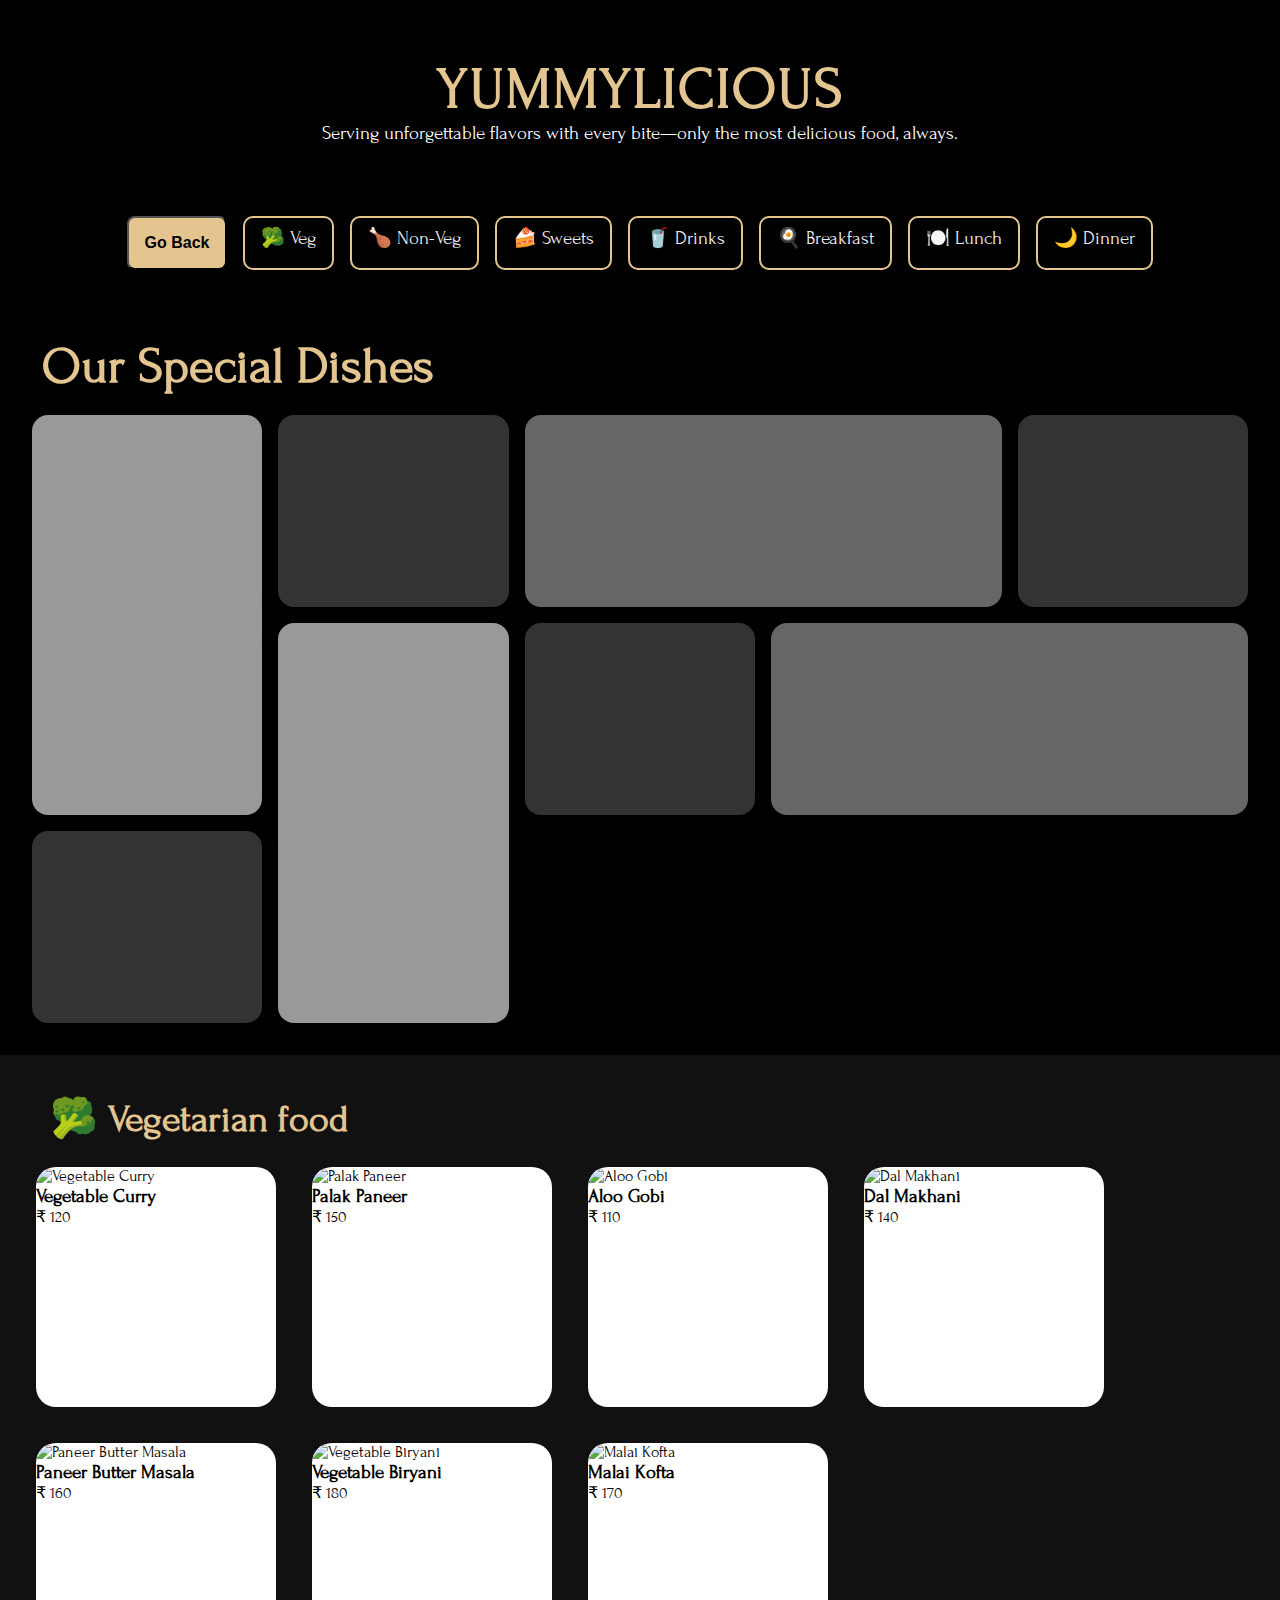
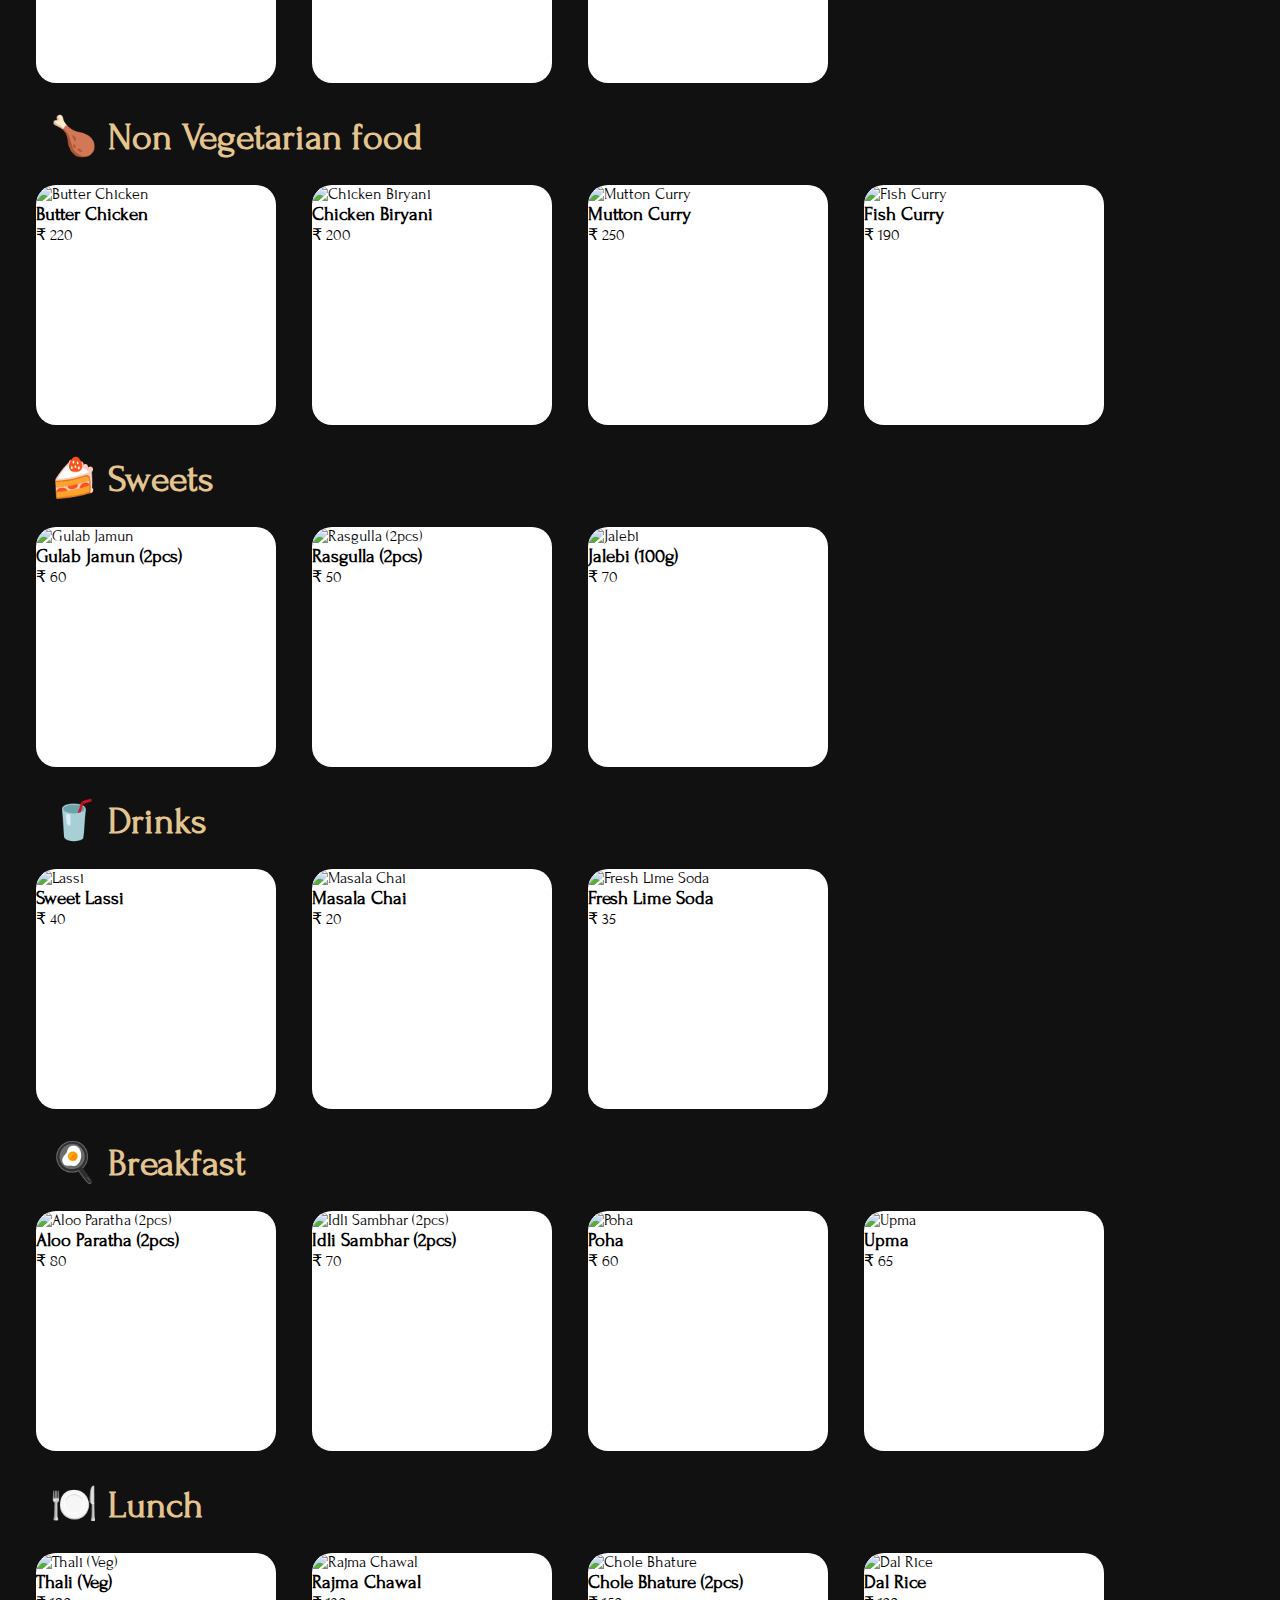
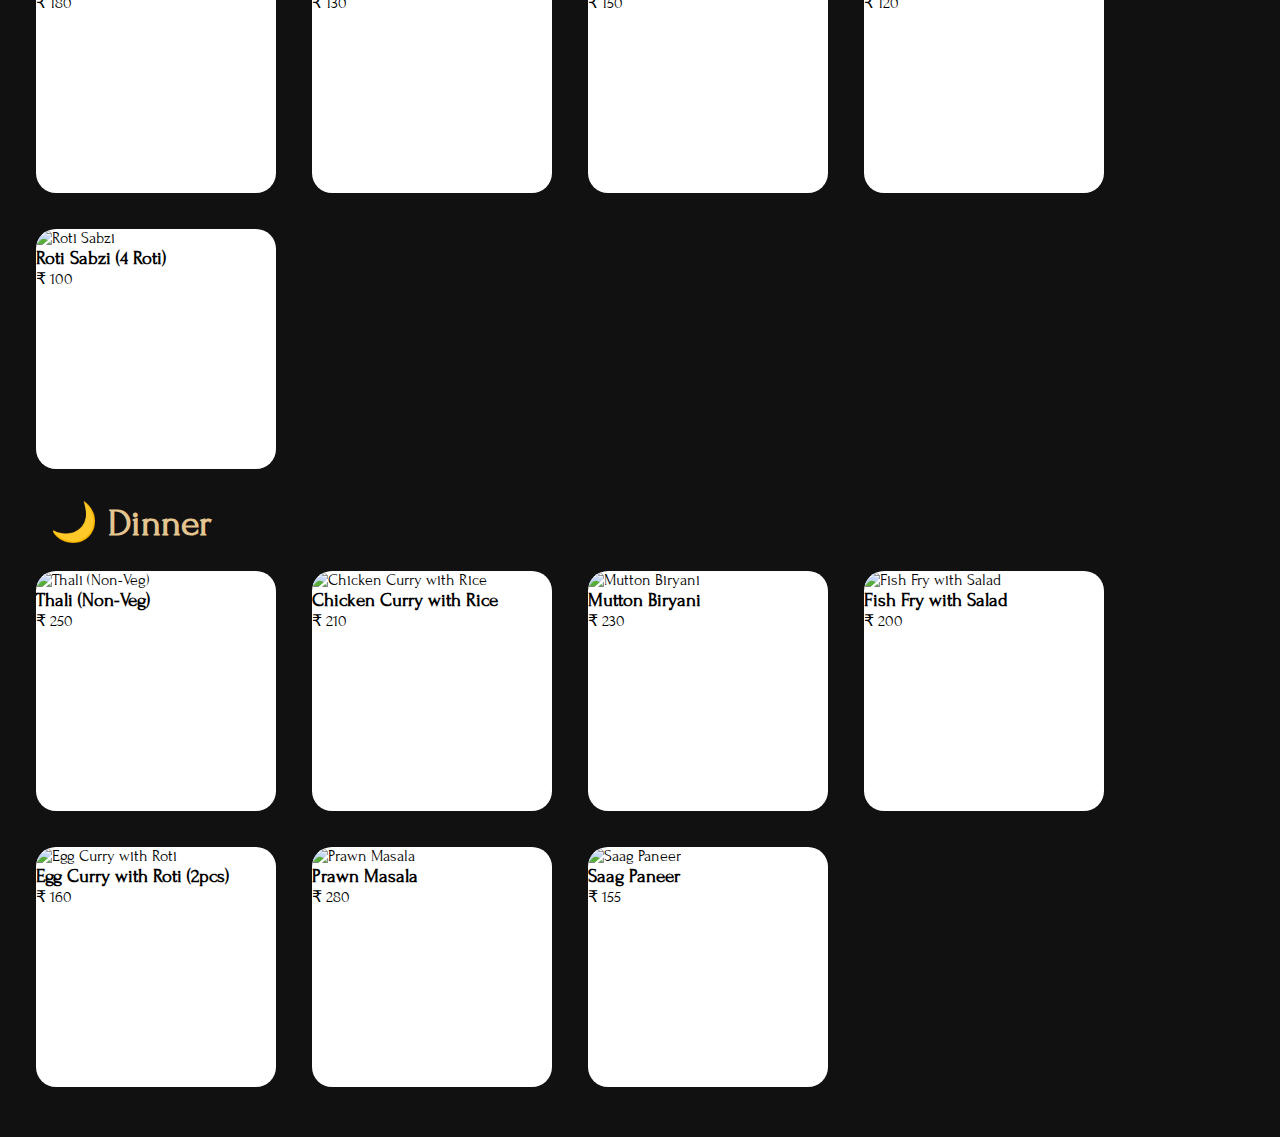
==== menu/menu.html @ edafc01b "Uploaded all files" ====
<!DOCTYPE html>
<html lang="en">

<head>
    <meta charset="UTF-8" />
    <meta name="viewport" content="width=device-width, initial-scale=1.0" />
    <title>PLATOUR - Restaurant</title>

    <link rel="icon" type="imagr/icon"
        href="https://us.123rf.com/450wm/seamartini/seamartini2203/seamartini220300123/183416613-indian-cuisine-spice-icon-asian-food-seasonings-and-hot-spices-indian-food-restaurant-vector-symbol.jpg?ver=6">

    <link rel="preconnect" href="https://fonts.googleapis.com">
    <link rel="preconnect" href="https://fonts.gstatic.com" crossorigin>
    <link href="https://fonts.googleapis.com/css2?family=Forum&display=swap" rel="stylesheet">

    <link rel="stylesheet" href="menu.css" />
    <link rel="stylesheet" href="../menu.css">
    <link rel="stylesheet" href="../orderPage.css">
</head>

<body>

    <div class="main">
        <div class="example-box">
            <div class="background-shapes"></div>
            <h1>Yummylicious</h1>
            <p>Serving unforgettable flavors with every bite—only the most delicious food, always.</p>
        </div>

        <nav class="category-nav">
            <button id="go-back" onclick="goBack()">Go Back</button>
            <a class="nlink" href="#veg">🥦 Veg</a>
            <a class="nlink" href="#nonveg">🍗 Non-Veg</a>
            <a class="nlink" href="#sweets">🍰 Sweets</a>
            <a class="nlink" href="#drinks">🥤 Drinks</a>
            <a class="nlink" href="#breakfast">🍳 Breakfast</a>
            <a class="nlink" href="#lunch">🍽️ Lunch</a>
            <a class="nlink" href="#dinner">🌙 Dinner</a>
        </nav>

        <main class="menu-container">

            <section class="menu-category">
                <h2 class="sheryanim">Our Special Dishes</h2>
                <div class='grid'>
                    <div class='card tall'
                        style="background-image:url('https://images.unsplash.com/photo-1504855328839-2f4baf9e0fd7?w=500&auto=format&fit=crop&q=60&ixlib=rb-4.0.3&ixid=M3wxMjA3fDB8MHxwaG90by1yZWxhdGVkfDc5fHx8ZW58MHx8fHx8')">
                    </div>
                    <div class='card'
                        style="background-image:url('https://media.istockphoto.com/id/1263763610/photo/indian-mix-veg-or-mixed-vegetable-recipe-served-in-a-bowl-with-chapati.webp?a=1&b=1&s=612x612&w=0&k=20&c=DcOPMHp3FXMhTVy1kn2kRf5go31IXkKCmkfo1GqYVQU=')">
                    </div>
                    <div class='card wide'
                        style="background-image:url('https://plus.unsplash.com/premium_photo-1679231521293-e13146411fb2?w=500&auto=format&fit=crop&q=60&ixlib=rb-4.0.3&ixid=M3wxMjA3fDB8MHxzZWFyY2h8NXx8Zm9vZCUyMHZlZ3xlbnwwfHwwfHx8MA%3D%3D')">
                    </div>
                    <div class='card'
                        style="background-image:url('https://media.istockphoto.com/id/1497707535/photo/veg-manchurian-in-a-bowl-closeup-image.webp?a=1&b=1&s=612x612&w=0&k=20&c=3vnKsHt7T6E6T3IIRUwOy4wZ17h4DyqIrO3rPQP5Efg=')">
                    </div>
                    <div class='card tall'
                        style="background-image:url('https://images.unsplash.com/photo-1519996529931-28324d5a630e?w=500&auto=format&fit=crop&q=60&ixlib=rb-4.0.3&ixid=M3wxMjA3fDB8MHxwaG90by1yZWxhdGVkfDkxfHx8ZW58MHx8fHx8')">
                    </div>
                    <div class='card'
                        style="background-image:url('https://images.unsplash.com/photo-1625242661157-e9e5708ffe5e?w=500&auto=format&fit=crop&q=60&ixlib=rb-4.0.3&ixid=M3wxMjA3fDB8MHxzZWFyY2h8MTl8fGZvb2QlMjB2ZWd8ZW58MHx8MHx8fDA%3D')">
                    </div>
                    <div class='card wide'
                        style="background-image:url('https://plus.unsplash.com/premium_photo-1705609329014-23ce14b86b95?w=500&auto=format&fit=crop&q=60&ixlib=rb-4.0.3&ixid=M3wxMjA3fDB8MHxwaG90by1yZWxhdGVkfDExM3x8fGVufDB8fHx8fA%3D%3D')">
                    </div>
                    <div class='card'
                        style="background-image:url('https://media.istockphoto.com/id/1292617624/photo/healthy-and-tasty-thai-veg-fried-rice-made-of-mixed-veggies-served-in-bowl-over-a-rustic.webp?a=1&b=1&s=612x612&w=0&k=20&c=gwfK0FFBWe1SE7PJi5WpSCH5E3XOn8prevobg3khCrw=')">
                    </div>

                </div>
            </section>
        </main>

        <div class="itemsec">

            <h2 id="veg" class="head">🥦 Vegetarian food</h2>
            <div class="cards">
                <img src="https://images.unsplash.com/photo-1511690656952-34342bb7c2f2?w=500&auto=format&fit=crop&q=60&ixlib=rb-4.0.3&ixid=M3wxMjA3fDB8MHxzZWFyY2h8Mnx8dmVnJTIwZm9vZHxlbnwwfHwwfHx8MA%3D%3D"
                    alt="Vegetable Curry">
                <div class="item-info">
                    <h3>Vegetable Curry</h3>
                    <p>₹ 120</p>
                </div>
            </div>
            <div class="cards "><img
                    src="https://images.unsplash.com/photo-1511763338-f1d479ce8292?w=500&auto=format&fit=crop&q=60&ixlib=rb-4.0.3&ixid=M3wxMjA3fDB8MHxwaG90by1yZWxhdGVkfDE0fHx8ZW58MHx8fHx8"
                    alt="Palak Paneer">
                <div class="item-info">
                    <h3>Palak Paneer</h3>
                    <p>₹ 150</p>
                </div>
            </div>
            <div class="cards "><img
                    src="https://images.unsplash.com/photo-1484980972926-edee96e0960d?w=500&auto=format&fit=crop&q=60&ixlib=rb-4.0.3&ixid=M3wxMjA3fDB8MHxwaG90by1yZWxhdGVkfDMzfHx8ZW58MHx8fHx8"
                    alt="Aloo Gobi">
                <div class="item-info">
                    <h3>Aloo Gobi</h3>
                    <p>₹ 110</p>
                </div>
            </div>
            <div class="cards "><img
                    src="https://images.unsplash.com/photo-1546069901-ba9599a7e63c?w=500&auto=format&fit=crop&q=60&ixlib=rb-4.0.3&ixid=M3wxMjA3fDB8MHxwaG90by1yZWxhdGVkfDM4fHx8ZW58MHx8fHx8"
                    alt="Dal Makhani">
                <div class="item-info">
                    <h3>Dal Makhani</h3>
                    <p>₹ 140</p>
                </div>
            </div>
            <div class="cards "><img
                    src="https://images.unsplash.com/photo-1506395308321-904a71783d60?w=500&auto=format&fit=crop&q=60&ixlib=rb-4.0.3&ixid=M3wxMjA3fDB8MHxwaG90by1yZWxhdGVkfDQ4fHx8ZW58MHx8fHx8"
                    alt="Paneer Butter Masala">
                <div class="item-info">
                    <h3>Paneer Butter Masala</h3>
                    <p>₹ 160</p>
                </div>
            </div>
            <div class="cards "><img
                    src="https://images.unsplash.com/photo-1519996409144-56c88c9aa612?w=500&auto=format&fit=crop&q=60&ixlib=rb-4.0.3&ixid=M3wxMjA3fDB8MHxwaG90by1yZWxhdGVkfDcwfHx8ZW58MHx8fHx8"
                    alt="Vegetable Biryani">
                <div class="item-info">
                    <h3>Vegetable Biryani</h3>
                    <p>₹ 180</p>
                </div>
            </div>
            <div class="cards "><img
                    src="https://images.unsplash.com/photo-1604917869287-3ae73c77e227?w=500&auto=format&fit=crop&q=60&ixlib=rb-4.0.3&ixid=M3wxMjA3fDB8MHxzZWFyY2h8MTB8fHZlZyUyMGZvb2R8ZW58MHx8MHx8fDA%3D"
                    alt="Malai Kofta">
                <div class="item-info">
                    <h3>Malai Kofta</h3>
                    <p>₹ 170</p>
                </div>
            </div>

            <h2 id="nonveg" class="head">🍗 Non Vegetarian food</h2>
            <div class="cards "><img
                    src="https://images.unsplash.com/photo-1620894580123-466ad3a0ca06?w=500&auto=format&fit=crop&q=60&ixlib=rb-4.0.3&ixid=M3wxMjA3fDB8MHxwaG90by1yZWxhdGVkfDV8fHxlbnwwfHx8fHw%3D"
                    alt="Butter Chicken">
                <div class="item-info">
                    <h3>Butter Chicken</h3>
                    <p>₹ 220</p>
                </div>
            </div>
            <div class="cards "><img
                    src="https://plus.unsplash.com/premium_photo-1675864532835-6e47099cca6f?w=500&auto=format&fit=crop&q=60&ixlib=rb-4.0.3&ixid=M3wxMjA3fDB8MHxwaG90by1yZWxhdGVkfDEyfHx8ZW58MHx8fHx8"
                    alt="Chicken Biryani">
                <div class="item-info">
                    <h3>Chicken Biryani</h3>
                    <p>₹ 200</p>
                </div>
            </div>
            <div class="cards "><img
                    src="https://plus.unsplash.com/premium_photo-1695456065067-45cabcf25e8f?w=500&auto=format&fit=crop&q=60&ixlib=rb-4.0.3&ixid=M3wxMjA3fDB8MHxwaG90by1yZWxhdGVkfDIwfHx8ZW58MHx8fHx8"
                    alt="Mutton Curry">
                <div class="item-info">
                    <h3>Mutton Curry</h3>
                    <p>₹ 250</p>
                </div>
            </div>
            <div class="cards "><img
                    src="https://images.unsplash.com/photo-1618449840665-9ed506d73a34?w=500&auto=format&fit=crop&q=60&ixlib=rb-4.0.3&ixid=M3wxMjA3fDB8MHxwaG90by1yZWxhdGVkfDI1fHx8ZW58MHx8fHx8"
                    alt="Fish Curry">
                <div class="item-info">
                    <h3>Fish Curry</h3>
                    <p>₹ 190</p>
                </div>
            </div>

            <h2 id="sweets" class="head">🍰 Sweets</h2>
            <div class="cards "><img
                    src="https://plus.unsplash.com/premium_photo-1673808893646-e24ac06654a8?w=500&auto=format&fit=crop&q=60&ixlib=rb-4.0.3&ixid=M3wxMjA3fDB8MHxwaG90by1yZWxhdGVkfDIwfHx8ZW58MHx8fHx8"
                    alt="Gulab Jamun">
                <div class="item-info">
                    <h3>Gulab Jamun (2pcs)</h3>
                    <p>₹ 60</p>
                </div>
            </div>
            <div class="cards "><img
                    src="https://images.unsplash.com/photo-1631143070457-c1aecc92abbc?w=500&auto=format&fit=crop&q=60&ixlib=rb-4.0.3&ixid=M3wxMjA3fDB8MHxwaG90by1yZWxhdGVkfDQ0fHx8ZW58MHx8fHx8"
                    alt="Rasgulla (2pcs)">
                <div class="item-info">
                    <h3>Rasgulla (2pcs)</h3>
                    <p>₹ 50</p>
                </div>
            </div>
            <div class="cards "><img
                    src="https://images.unsplash.com/photo-1593424718424-cf4d83f3def1?w=500&auto=format&fit=crop&q=60&ixlib=rb-4.0.3&ixid=M3wxMjA3fDB8MHxwaG90by1yZWxhdGVkfDQ3fHx8ZW58MHx8fHx8"
                    alt="Jalebi">
                    <div class="item-info">
                        <h3>Jalebi (100g)</h3>
                        <p>₹ 70</p>
                    </div>
                </div>
    
                <h2 id="drinks" class="head">🥤 Drinks</h2>
                <div class="cards "><img
                        src="https://images.unsplash.com/photo-1437418747212-8d9709afab22?w=500&auto=format&fit=crop&q=60&ixlib=rb-4.0.3&ixid=M3wxMjA3fDB8MHxzZWFyY2h8MzR8fGRyaW5rfGVufDB8fDB8fHww"
                        alt="Lassi">
                    <div class="item-info">
                        <h3>Sweet Lassi</h3>
                        <p>₹ 40</p>
                    </div>
                </div>
                <div class="cards "><img
                        src="https://plus.unsplash.com/premium_photo-1694870198470-61a7c534d64f?w=500&auto=format&fit=crop&q=60&ixlib=rb-4.0.3&ixid=M3wxMjA3fDB8MHxzZWFyY2h8MTA1fHxkcmlua3xlbnwwfHwwfHx8MA%3D%3D"
                        alt="Masala Chai">
                    <div class="item-info">
                        <h3>Masala Chai</h3>
                        <p>₹ 20</p>
                    </div>
                </div>
                <div class="cards "><img
                        src="https://images.unsplash.com/photo-1506802913710-40e2e66339c9?w=500&auto=format&fit=crop&q=60&ixlib=rb-4.0.3&ixid=M3wxMjA3fDB8MHxzZWFyY2h8Njd8fGRyaW5rfGVufDB8fDB8fHww"
                        alt="Fresh Lime Soda">
                    <div class="item-info">
                        <h3>Fresh Lime Soda</h3>
                        <p>₹ 35</p>
                    </div>
                </div>
    
                <h2 id="breakfast" class="head">🍳 Breakfast</h2>
                <div class="cards "><img
                        src="https://images.unsplash.com/photo-1525351484163-7529414344d8?w=500&auto=format&fit=crop&q=60&ixlib=rb-4.0.3&ixid=M3wxMjA3fDB8MHxzZWFyY2h8M3x8YnJlYWtmYXN0fGVufDB8fDB8fHww"
                        alt="Aloo Paratha (2pcs)">
                    <div class="item-info">
                        <h3>Aloo Paratha (2pcs)</h3>
                        <p>₹ 80</p>
                    </div>
                </div>
                <div class="cards "><img
                        src="https://images.unsplash.com/photo-1513442542250-854d436a73f2?w=500&auto=format&fit=crop&q=60&ixlib=rb-4.0.3&ixid=M3wxMjA3fDB8MHxzZWFyY2h8MjB8fGJyZWFrZmFzdHxlbnwwfHwwfHx8MA%3D%3D"
                        alt="Idli Sambhar (2pcs)">
                    <div class="item-info">
                        <h3>Idli Sambhar (2pcs)</h3>
                        <p>₹ 70</p>
                    </div>
                </div>
                <div class="cards "><img
                        src="https://images.unsplash.com/photo-1515573866280-06bda6d4e16f?w=500&auto=format&fit=crop&q=60&ixlib=rb-4.0.3&ixid=M3wxMjA3fDB8MHxwaG90by1yZWxhdGVkfDJ8fHxlbnwwfHx8fHw%3D"
                        alt="Poha">
                    <div class="item-info">
                        <h3>Poha</h3>
                        <p>₹ 60</p>
                    </div>
                </div>
                <div class="cards "><img
                        src="https://plus.unsplash.com/premium_photo-1672639601612-4fcf7dab1ae6?w=500&auto=format&fit=crop&q=60&ixlib=rb-4.0.3&ixid=M3wxMjA3fDB8MHxwaG90by1yZWxhdGVkfDh8fHxlbnwwfHx8fHw%3D"
                        alt="Upma">
                    <div class="item-info">
                        <h3>Upma</h3>
                        <p>₹ 65</p>
                    </div>
                </div>
    
                <h2 id="lunch" class="head">🍽️ Lunch</h2>
                <div class="cards "><img
                        src="https://images.unsplash.com/photo-1505576633757-0ac1084af824?w=500&auto=format&fit=crop&q=60&ixlib=rb-4.0.3&ixid=M3wxMjA3fDB8MHxzZWFyY2h8N3x8bHVuY2h8ZW58MHx8MHx8fDA%3D"
                        alt="Thali (Veg)">
                    <div class="item-info">
                        <h3>Thali (Veg)</h3>
                        <p>₹ 180</p>
                    </div>
                </div>
                <div class="cards "><img
                        src="https://images.unsplash.com/photo-1609595781576-1580ff3ee291?w=500&auto=format&fit=crop&q=60&ixlib=rb-4.0.3&ixid=M3wxMjA3fDB8MHxwaG90by1yZWxhdGVkfDI3fHx8ZW58MHx8fHx8"
                        alt="Rajma Chawal">
                    <div class="item-info">
                        <h3>Rajma Chawal</h3>
                        <p>₹ 130</p>
                    </div>
                </div>
                <div class="cards "><img
                        src="https://images.unsplash.com/photo-1568625365131-079e026a927d?w=500&auto=format&fit=crop&q=60&ixlib=rb-4.0.3&ixid=M3wxMjA3fDB8MHxwaG90by1yZWxhdGVkfDMzfHx8ZW58MHx8fHx8"
                        alt="Chole Bhature">
                    <div class="item-info">
                        <h3>Chole Bhature (2pcs)</h3>
                        <p>₹ 150</p>
                    </div>
                </div>
                <div class="cards "><img
                        src="https://images.unsplash.com/photo-1631311695255-8dde6bf96cb5?w=500&auto=format&fit=crop&q=60&ixlib=rb-4.0.3&ixid=M3wxMjA3fDB8MHxwaG0dG90by1yZWxhdGVkfDEwfHx8ZW58MHx8fHx8"
                        alt="Dal Rice">
                    <div class="item-info">
                        <h3>Dal Rice</h3>
                        <p>₹ 120</p>
                    </div>
                </div>
                <div class="cards "><img
                        src="https://images.unsplash.com/photo-1623428187969-5da2dcea5ebf?w=500&auto=format&fit=crop&q=60&ixlib=rb-4.0.3&ixid=M3wxMjA3fDB8MHxwaG90by1yZWxhdGVkfDE3fHx8ZW58MHx8fHx8"
                        alt="Roti Sabzi">
                    <div class="item-info">
                        <h3>Roti Sabzi (4 Roti)</h3>
                        <p>₹ 100</p>
                    </div>
                </div>
    
    
                <h2 id="dinner" class="head">🌙 Dinner</h2>
                <div class="cards "><img
                        src="https://plus.unsplash.com/premium_photo-1669557208969-737d6ab1c9fd?w=500&auto=format&fit=crop&q=60&ixlib=rb-4.0.3&ixid=M3wxMjA3fDB8MHxzZWFyY2h8MXx8ZGlubmVyJTIwZm9vZHxlbnwwfHwwfHx8MA%3D%3D"
                        alt="Thali (Non-Veg)">
                    <div class="item-info">
                        <h3>Thali (Non-Veg)</h3>
                        <p>₹ 250</p>
                    </div>
                </div>
                <div class="cards "><img
                        src="https://plus.unsplash.com/premium_photo-1694141252774-c937d97641da?w=500&auto=format&fit=crop&q=60&ixlib=rb-4.0.3&ixid=M3wxMjA3fDB8MHxwaG90by1yZWxhdGVkfDEwfHx8ZW58MHx8fHx8"
                        alt="Chicken Curry with Rice">
                    <div class="item-info">
                        <h3>Chicken Curry with Rice</h3>
                        <p>₹ 210</p>
                    </div>
                </div>
                <div class="cards "><img
                        src="https://plus.unsplash.com/premium_photo-1669557211332-9328425b6f39?w=500&auto=format&fit=crop&q=60&ixlib=rb-4.0.3&ixid=M3wxMjA3fDB8MHxwaG0dG90by1yZWxhdGVkfDEyfHx8ZW58MHx8fHx8"
                        alt="Mutton Biryani">
                    <div class="item-info">
                        <h3>Mutton Biryani</h3>
                        <p>₹ 230</p>
                    </div>
                </div>
                <div class="cards "><img
                        src="https://plus.unsplash.com/premium_photo-1695456065067-45cabcf25e8f?w=500&auto=format&fit=crop&q=60&ixlib=rb-4.0.3&ixid=M3wxMjA3fDB8MHxwaG0dG90by1yZWxhdGVkfDE4fHx8ZW58MHx8fHx8"
                        alt="Fish Fry with Salad">
                    <div class="item-info">
                        <h3>Fish Fry with Salad</h3>
                        <p>₹ 200</p>
                    </div>
                </div>
                <div class="cards "><img
                        src="https://plus.unsplash.com/premium_photo-1675864532835-6e47099cca6f?w=500&auto=format&fit=crop&q=60&ixlib=rb-4.0.3&ixid=M3wxMjA3fDB8MHxwaG0dG90by1yZWxhdGVkfDMyfHx8ZW58MHx8fHx8"
                        alt="Egg Curry with Roti">
                    <div class="item-info">
                        <h3>Egg Curry with Roti (2pcs)</h3>
                        <p>₹ 160</p>
                    </div>
                </div>
                <div class="cards "><img
                        src="https://plus.unsplash.com/premium_photo-1694860348177-4ef64cf04422?w=500&auto=format&fit=crop&q=60&ixlib=rb-4.0.3&ixid=M3wxMjA3fDB8MHxwaG0dG90by1yZWxhdGVkfDM1fHx8ZW58MHx8fHx8"
                        alt="Prawn Masala">
                    <div class="item-info">
                        <h3>Prawn Masala</h3>
                        <p>₹ 280</p>
                    </div>
                </div>
                <div class="cards "><img
                        src="https://images.unsplash.com/photo-1645177628172-a94c1f96e6db?w=500&auto=format&fit=crop&q=60&ixlib=rb-4.0.3&ixid=M3wxMjA3fDB8MHxzZWFyY2h8MTZ8fHZlZyUyMGZvb2R8ZW58MHx8MHx8fDA%3D"
                        alt="Saag Paneer">
                    <div class="item-info">
                        <h3>Saag Paneer</h3>
                        <p>₹ 155</p>
                    </div>
                </div>
    
            </div>
        </div>
        <div class="order-menu"></div>
        <div id="custom-popup" class="custom-popup hidden">
          <div class="popup-content">
            <span class="popup-close">&times;</span>
            <p id="popup-message">This is a popup</p>
          </div>
        </div>
        
    
    
        <script src="https://cdnjs.cloudflare.com/ajax/libs/gsap/3.12.2/gsap.min.js"></script>
        <script src="https://cdnjs.cloudflare.com/ajax/libs/gsap/3.12.2/ScrollTrigger.min.js"></script>
    
        <script src="menu.js"></script>
        <script src="orderMenu.js"></script>
    </body>
    
    </html>
---- menu/menu.css ----
@import url('https://fonts.googleapis.com/css2?family=Forum&display=swap');
* {
    margin: 0;
    padding: 0;
    box-sizing: border-box; 
  }
  
  body {
    background-color: rgba(18, 17, 17);
    font-family: "Forum", serif;
    font-weight: 400;
  }

::-webkit-scrollbar { width: 5px;}
::-webkit-scrollbar-track { background-color: transparent; }
::-webkit-scrollbar-thumb { background-color: #e4c590}
html{
  scroll-behavior: smooth;
}

.example-box {
     background: #000;
    width: 100%;
    height: 200px;
    display: flex;
    flex-direction: column;
    justify-content: center;
    align-items: center;
    position: relative;
    overflow: hidden;
    background-size: cover;
   color: #fff;
    font-weight: 200;
     
  }
  
  .example-box * { z-index: 2;  }
  
  .example-box h1 {
   color: #e4c590;
    font-size: 4.5vw;
    font-weight: 600;
    letter-spacing: 2px;
    text-transform: uppercase;
  }

  .example-box p{ font-size: 1.5vw;color: #fff; }
  
  .background-shapes {
    content: "";
    position: absolute;
    z-index: 2;
    left: 0;
    top: 0;
    width: 100%;
    height: 5076px;
    background-size: 100%;
    animation: 120s infiniteScroll linear infinite;
    background-repeat-x: repeat;
    background-image: url(https://cdn2.hubspot.net/hubfs/53/Pricing%202017%20Assets/marketing/Header_Circles-1.svg);
  }
  
  @-webkit-keyframes infiniteScroll {
    0% {
      -webkit-transform: translate3d(0, 0, 0);
      transform: translate3d(0, 0, 0);
    }
  
    100% {
      -webkit-transform: translate3d(0, -1692px, 0);
      transform: translate3d(0, -1692px, 0);
    }
  }
  
  @keyframes infiniteScroll {
    0% {
      -webkit-transform: translate3d(0, 0, 0);
      transform: translate3d(0, 0, 0);
    }
  
    100% {
      -webkit-transform: translate3d(0, -1692px, 0);
      transform: translate3d(0, -1692px, 0);
    }
  }

  .category-nav {
    display: flex;
    justify-content: center;
    flex-wrap: wrap;
    background-color: #000;
    padding: 1rem;
    gap: 1rem;
    position: sticky;
    top: 0;
    z-index: 1000;
  }
  
  .category-nav a {
    text-decoration: none;
    color:#ececec;
    border-radius: 10px;
    padding: 0.5rem 1rem;
    transition: background 0.3s;
    border: 2px solid  #e4c590;
   font-size: 1.5vw;
   display: inline-block;
  }
  
  .category-nav a:hover {
    background-color:#e4c590;
    color:#000; 
  }
  .menu-container {
    padding: 2rem;
    background-color: #000;
  }

  .menu-category h2{
    font-size: 4vw;
    color: #e4c590;
    padding: 20px 10px;
  }

  .grid{
    display: grid;
    gap: 1rem;
    grid-template-columns: repeat(auto-fit, minmax(12rem, 1fr));
    grid-auto-rows: 12rem;
    grid-auto-flow: dense row;
    --stagger-delay: 90ms;
  }
  
  @keyframes cardAnim {
    from {
      opacity: 0;
      transform: scale(0);
    }
    to {
      opacity: 1;
      transform: scale(1);
    }
  }

  .card {
    display: flex;
    justify-content: center;
    align-items: center;
    width: 100%;
    height: 100%;
    background-color: #333333;
    box-shadow: 0 4px 8px 0 rgba(0, 0, 0, 0.2), 0 6px 20px 0 rgba(0, 0, 0, 0.19);
    color: #FFFFFF;
    font-family: 'Helvetica Neue';
    font-size: 3rem;
    border-radius: 1rem;
    animation: cardAnim 900ms ease-out;
    animation-fill-mode: backwards;
    background-size: cover;
    background-position: center;
    background-repeat: no-repeat;
    transition: transform .5s;
  }
  .card:hover{
    transform: scale(1.03);
  }
  
  .card:nth-child(1){ animation-delay: calc(1 * var(--stagger-delay)); }
  .card:nth-child(2){ animation-delay: calc(12 * var(--stagger-delay));}
  .card:nth-child(3){ animation-delay: calc(5 * var(--stagger-delay)); }
  .card:nth-child(4){ animation-delay: calc(4 * var(--stagger-delay)); }
  .card:nth-child(5){ animation-delay: calc(3 * var(--stagger-delay)); }
  .card:nth-child(6){ animation-delay: calc(6 * var(--stagger-delay)); }
  .card:nth-child(7){ animation-delay: calc(7 * var(--stagger-delay)); }
  .card:nth-child(8){ animation-delay: calc(8 * var(--stagger-delay)); }
   
  .tall { background-color: #999999; }
  .wide { background-color: #666666; }
  

  
  @media screen and (min-width: 600px) {
    .tall { grid-row: span 2 / auto; }
    .wide { grid-column: span 2 / auto; }
  }

  .head{
    color: #e4c590;
    font-size: 3vw;
    padding: 10px 30px;
  }
  .cards {
    background: #fff;
    border-radius: 2px;
    display: inline-block;
    height: 240px;
    margin: 1rem;
    position: relative;
    width: 240px;
    border-radius: 20px;
    overflow: hidden;
    cursor: pointer;
  }
  .cards:hover {
  }
  .itemsec{ padding: 30px 20px; }
  .cards img{
    width: 100%;
    height: 100%;
    object-fit: cover;
  }

  @media (max-width: 1024px) {
    .example-box h1{
      font-size: 6vw;
    }
    .example-box p{
      font-size: 2vw;
      text-align: center;
    }
    .category-nav a{
      font-size: 1.7vw;
    }
    }
 
    
  @media (max-width: 767px) {
    .example-box h1{
      font-size: 7vw;
    }
    .example-box p{
      font-size: 3vw;
      text-align: center;
      width: 80%;
    }
    .category-nav a{
      font-size: 2.8vw;
    }
    .menu-category h2 {
      font-size: 5vw;
    }
    .head{
      font-size: 4.5vw;
      color: #fff;
    }
  }
 
  @media (max-width: 480px) {
    .example-box h1{
      font-size: 9vw;
    }
    .example-box p{
      font-size: 4vw;
      text-align: center;
      width: 90%;
    }
    .category-nav a{
      font-size: 4vw;
    }
    .menu-category h2 {
      font-size: 6vw;
    }
    .head{
      font-size: 7vw;
      color: #fff;
    }
    .cards{
      width: 180px;
      height: 180px;
      border-radius: 0px;
    }
  }
 

  @media (max-width: 376px) {
    .example-box h1{
      font-size: 10vw;
    }
    .example-box p{
      font-size: 5.5vw;
      width: 90%;
      text-align: center;
      padding: 10px;
      color: #fff;
    }
    .category-nav a{
      font-size: 5vw;
      width:90%;
    }
    .category-nav {
      position:unset;
    }
    .menu-category h2 {
      font-size: 9vw;
      padding-left: 30px;
    }
    .head{
      font-size: 8.5vw;
      color: #fff;
    }
    .cards{
      width:90%;
      /* height: 180px; */
      border-radius: 20px;
    }
     
    }

    .custom-popup {
      position: fixed;
      top: 0;
      left: 0;
      width: 100%;
      height: 100%;
      background-color: rgba(0,0,0,0.6);
      display: flex;
      justify-content: center;
      align-items: center;
      z-index: 9999;
      transition: opacity 0.3s ease;
    }
    
    .custom-popup.hidden {
      display: none;
    }
    
    .popup-content {
      background: var(--gold-crayola);
      padding: 20px 30px;
      border-radius: 10px;
      box-shadow: 0 0 20px rgba(0,0,0,0.2);
      position: relative;
      max-width: 300px;
      text-align: center;
      animation: scaleIn 0.3s ease;
      font-size: 1.5rem;
      font-weight: bold;
    }
    
    .popup-close {
      position: absolute;
      top: 10px;
      right: 15px;
      font-size: 22px;
      cursor: pointer;
    }
    
    @keyframes scaleIn {
      from {
        transform: scale(0.8);
        opacity: 0;
      }
      to {
        transform: scale(1);
        opacity: 1;
      }
    }
---- menu.css ----
@import url('https://fonts.googleapis.com/css2?family=Forum&display=swap');

 :root {

  /*---------- COLORS ------------*/

  --gold-crayola: hsl(38, 61%, 73%);
  --quick-silver: hsla(0, 0%, 65%, 1);
  --davys-grey: hsla(30, 3%, 34%, 1);
  --smoky-black-1: hsla(40, 12%, 5%, 1);
  --smoky-black-2: hsla(30, 8%, 5%, 1);
  --smoky-black-3: hsla(0, 3%, 7%, 1);
  --eerie-black-1: hsla(210, 4%, 9%, 1);
  --eerie-black-2: hsla(210, 4%, 11%, 1);
  --eerie-black-3: hsla(180, 2%, 8%, 1);
  --eerie-black-4: hsla(0, 0%, 13%, 1);
  --white: hsla(0, 0%, 100%, 1);
  --white-alpha-20: hsla(0, 0%, 100%, 0.2);
  --white-alpha-10: hsla(0, 0%, 100%, 0.1);
  --black: hsla(0, 0%, 0%, 1);
  --black-alpha-80: hsla(0, 0%, 0%, 0.8);
  --black-alpha-15: hsla(0, 0%, 0%, 0.15);

  /*--------- GRADIENT COLOR -------*/

  --loading-text-gradient: linear-gradient(90deg, transparent 0% 16.66%, var(--smoky-black-3) 33.33% 50%,  transparent 66.66% 75% ,  transparent 100% 100%);
  --gradient-1: linear-gradient(to top,hsla(0, 0%, 0%, 0.9),hsla(0, 0%, 0%, 0.7),transparent);

  /* TYPOGRAPHY */

  /*---------- font-family ---------*/

  --fontFamily-forum: 'Forum', cursive;
  --fontFamily-dm_sans: 'DM Sans', sans-serif;

  /*-------- font-size ----------*/

  --fontSize-display-1: calc(1.3rem + 6.7vw);
  --fontSize-headline-1: calc(2rem + 2.5vw);
  --fontSize-headline-2: calc(1.3rem + 2.4vw);
  --fontSize-title-1: calc(1.6rem + 1.2vw);
  --fontSize-title-2: 2.2rem;
  --fontSize-title-3: 2.1rem;
  --fontSize-title-4: calc(1.6rem + 1.2vw);
  --fontSize-body-1: 2.4rem;
  --fontSize-body-2: 1.6rem;
  --fontSize-body-3: 1.8rem;
  --fontSize-body-4: 1.6rem;
  --fontSize-label-1: 1.4rem;
  --fontSize-label-2: 1.2rem;

  /*---------- font-weight ---------*/

  --weight-regular: 400;
  --weight-bold: 700;

  /*---------- line-height ----------*/

  --lineHeight-1: 1em;
  --lineHeight-2: 1.2em;
  --lineHeight-3: 1.5em;
  --lineHeight-4: 1.6em;
  --lineHeight-5: 1.85em;
  --lineHeight-6: 1.4em;

  /*-------- letter-spacing --------*/

  --letterSpacing-1: 0.15em;
  --letterSpacing-2: 0.4em;
  --letterSpacing-3: 0.2em;
  --letterSpacing-4: 0.3em;
  --letterSpacing-5: 3px;

  /*---------- SPACING ------------*/

  --section-space: 70px;

  /*-------- SHADOW -----------*/

  --shadow-1: 0px 0px 25px 0px hsla(0, 0%, 0%, 0.25);

  /*----------- BORDER RADIUS --------*/

  --radius-sm: 8px;
  --radius-md: 16px;
  --radius-24: 24px;
  --radius-lg: 32px;
  --radius-xl: 40px;
  --radius-circle: 50%;

  /*---------- TRANSITION -----------*/

  --transition-1: 250ms ease;
  --transition-2: 500ms ease;
  --transition-3: 1000ms ease;

}
 /* * {
    margin: 0;
    padding: 0;
    box-sizing: border-box; 
  }
  
  body {
    box-sizing: border-box;
    background-color: #000;
    font-family: "Forum", serif;
    font-weight: 400;
   
  }

::-webkit-scrollbar { width: 5px;}
::-webkit-scrollbar-track { background-color: transparent; }
::-webkit-scrollbar-thumb { background-color: #e4c590}
    
.example-box {
    background-image: linear-gradient(to bottom right,#e4c590);
    width: 100%;
    height: 200px;
    display: flex;
    flex-direction: column;
    justify-content: center;
    align-items: center;
    position: relative;
    overflow: hidden;
    background-size: cover;
    color:#000;
    font-weight: 200;
    z-index: 1;
  }
  
  .example-box * {
    z-index: 2;
  }
  
  .example-box h1 {
    color:#000;
    font-size: 3.5vw;
    font-weight: 600;
    letter-spacing: 2px;
    text-transform: uppercase;
  }

  .example-box p{
    font-size: 1.4vw;
  }
  
  .background-shapes {
    content: "";
    position: absolute;
    z-index: 2;
    left: 0;
    top: 0;
    width: 100%;
    height: 5076px;
    background-size: 100%;
    background-image: url(https://cdn2.hubspot.net/hubfs/53/Pricing%202017%20Assets/marketing/Header_Circles-1.svg);
    animation: 120s infiniteScroll linear infinite;
    background-repeat-x: repeat;
  }
  
  @-webkit-keyframes infiniteScroll {
    0% {
      -webkit-transform: translate3d(0, 0, 0);
      transform: translate3d(0, 0, 0);
    }
  
    100% {
      -webkit-transform: translate3d(0, -1692px, 0);
      transform: translate3d(0, -1692px, 0);
    }
  }
  
  @keyframes infiniteScroll {
    0% {
      -webkit-transform: translate3d(0, 0, 0);
      transform: translate3d(0, 0, 0);
    }
  
    100% {
      -webkit-transform: translate3d(0, -1692px, 0);
      transform: translate3d(0, -1692px, 0);
    }
  }
  
  
  .category-nav {
    display: flex;
    justify-content: center;
    flex-wrap: wrap;
    background-color: #000;
    padding: 1rem;
    gap: 1rem;
    position: sticky;
    top: 0;
    z-index: 1000;
  }
 
  
  .category-nav a {
    text-decoration: none;
    color:#fff;
    border-radius: 10px;
    padding: 0.5rem 1rem;
    transition: all 0.3s;
    border: 2px solid  #e4c590;
   font-size: 1.5vw;
  }
  
  .category-nav a:hover {
    background-color:#e4c590;
    color:#000; 
  }

  
  
  .menu-container {
    max-width: 1200px;
    margin: 0 auto;
    padding: 2rem;
    background-color: #e4c590;
    border-radius: 20px;
    /* margin-top: 5rem; 
  }
  
  .menu-category {
    margin-bottom: 4rem;
    /* margin-top: 15rem; 
  }
  
  .menu-category h2 {
    font-size: 2rem;
    margin-bottom: 1.5rem;
    color:#000;
  }
  
  .menu-items {
    display: flex;
    flex-wrap: wrap;
    gap: 2rem;
  }
  
  .menu-item {
    width: calc(50% - 1rem);
    background-color: #fff;
    border-radius: 12px;
    box-shadow: 0 4px 20px rgba(0, 0, 0, 0.1);
    overflow: hidden;
    transform: translateY(50px);
    opacity: 0;
  }
  
  .menu-item img {
    width: 100%;
    height: 200px;
    object-fit: cover;
     
  }
  
  .item-info {
    padding: 1rem;
    display: flex;
    justify-content: space-between;
    align-items: center;
  }
  
  .item-info h3 {
    font-size: 1.1rem;
    color: #333;
  }
  
  .item-info p {
    font-weight: bold;
    color: #ff7043;
  }
  
  html {
    scroll-behavior: smooth;
  } */ 
  
  @media (max-width: 768px) {
    .menu-item {
      width: 100%;
    }
  
    .category-nav {
      flex-direction: column;
      align-items: center;
    }
  }

  .order-menu {
    right: 0;
    top: 20%;
    width: 50%;
    background: #111;
    color: white;
    padding: 1rem;
    border: 2px solid var(--gold-crayola);
    border-radius: 12px;
    z-index: 1001;
    font-family: 'Poppins', sans-serif;
    display: none;
    position: absolute;
    cursor: move;
  }
  
  .order-menu h3 {
    color: var(--gold-crayola);
    margin-bottom: 1rem;
  }
  
  .order-item {
    display: flex;
    justify-content: space-between;
    align-items: center;
    margin-bottom: 0.5rem;
  }
  
  .remove-btn {
    background: var(--gold-crayola);
    color: black;
    border: none;
    cursor: pointer;
    padding: 0 6px;
    border-radius: 4px;
  }
  
  .order-total {
    margin-top: 1rem;
    text-align: center;
  }
  
  .place-order-btn {
    margin-top: 0.5rem;
    background: var(--gold-crayola);
    color: black;
    padding: 0.5rem 1rem;
    border: none;
    font-weight: bold;
    border-radius: 6px;
    cursor: pointer;
  }
  .overlay {
    position: fixed;
    top: 0;
    left: 0;
    bottom: 0;
    right: 0;
    background-color: var(--black-alpha-80);
    opacity: 0;
    pointer-events: none;
    transition: var(--transition-2);
    z-index: 1;
  }
  
  .overlay.active {
    opacity: 1;
    pointer-events: all;
  }
  
.full-screen-overlay {
  position: fixed;
  inset: 0;
  backdrop-filter: blur(12px);
  z-index: 1000;
  display: flex
;
  align-items: center;
  justify-content: center;
  animation: joomIn 0.5s ease-in;
  }
  @keyframes joomIn {
    0% {
      transform: scale(0);
      opacity: 0;
    }
    50% {
      transform: scale(1.2);
      opacity: 1;
  
    }
    100% {
      transform: scale(1);
      opacity: 1; 
    }
    
  }
  .full-screen-overlay.out {
    animation: joomOut 0.4s ease-in forwards;
  }
  @keyframes joomOut {
    0% {
      transform: scale(1);
      opacity: 1;
    }
    50% {
      transform: scale(1.2);
      opacity: 1;

    }
    100% {
      transform: scale(0);
      opacity: 0;
    }

  }
 
  .overlay-content {
    /* position: relative; */
    display: flex;
    width: 80%;
    /* max-width: 1000px; */
    height: 95%;
    /* background: rgba(20, 20, 20, 0.9); */
    border-radius: 16px;
    overflow: hidden;
    box-shadow: 0 0 30px var(--gold-crayola);
    flex-direction: column;
    padding-bottom: 2rem;
  }
  
  .item-image {
     width: 34%;
    height: 78%;
    border-radius: 50%;
    background-size: cover;
    background-position: center;
    border-right: 2px solid var(--gold-crayola);
    margin: auto;
    
  }
  
  .item-details {
    flex: 1;
    justify-content: space-evenly;
    align-items: center;
    display: flex
;
    padding: 2rem;
    color: white;
    position: relative;
    
  }
  
  .item-header {
    display: flex;
    justify-content: center;
    align-items: center;
    color: var(--gold-crayola);
    font-size: 1.5rem;
    gap: 2rem;
    width: 27%;
    text-align: center;
  }
  .item-header span{
    font-size: 3rem;
    font-weight: bold;
  }
  
  .item-description {
    margin-top: 1rem;
    font-size: 2.1rem;
    color: var(--gold-crayola);
    border-top: 1px dashed var(--gold-crayola);
    padding-top: 1rem;
  }
  .discriptionAdd{
    display: flex;
    flex-direction: column;
    justify-content: center;
    align-items: center;
    gap: 1rem;
    font-size: 1.5rem;
  }
  
  .close-btn {
    height: 50px;
    width: 50px;
    position: absolute;
    top: 3rem;
    right: 15rem;
    font-size: 3rem;
    background: none;
    color:var(--gold-crayola);
    border: none;
    cursor: pointer;
    z-index: 100;
    border: 2px solid var(--gold-crayola);
    /* background-color: var(--gold-crayola); */
    border-radius: var(--radius-sm);
  }
  .close-btn:active{
    background-color: var(--gold-crayola);
    /* color: black; */
    scale: 1.1;
  }
  
  .order-btn {
    margin-top: 3rem;
    /* background: black; */
    color: black;
    padding: 0.7rem 1.5rem;
    border: none;
    font-weight: bold;
    font-size: 1.2rem;
    cursor: pointer;
    border-radius: 6px;
    z-index: 1;
    background-color:var(--gold-crayola)
  }
  .order-menu {
    position: fixed;
    right: 0;
    top: 20%;
    width: 300px;
    background: #111;
    color: white;
    padding: 1rem;
    border-left: 2px solid var(--gold-crayola);
    border-top-left-radius: 12px;
    border-bottom-left-radius: 12px;
    z-index: 1001;
    font-family: 'Poppins', sans-serif;
    display: none;
  }
  
  .order-menu h3 {
    color: var(--gold-crayola);
    margin-bottom: 1rem;
  }
  
  .order-item {
    display: flex;
    justify-content: space-between;
    align-items: center;
    margin-bottom: 0.5rem;
  }
  
  .remove-btn {
    background: var(--gold-crayola);
    color: black;
    border: none;
    cursor: pointer;
    padding: 0 6px;
    border-radius: 4px;
  }
  
  .order-total {
    margin-top: 1rem;
    text-align: center;
  }
  
  .place-order-btn {
    margin-top: 0.5rem;
    background: var(--gold-crayola);
    color: black;
    padding: 0.5rem 1rem;
    border: none;
    font-weight: bold;
    border-radius: 6px;
    cursor: pointer;
  }

  #go-back{
    display: flex; justify-content: center; align-items: center;font-size: 1rem; outline: none; background-color: var(--gold-crayola); color: black; border-radius: var(--radius-sm) ;
    padding: 1rem;
    font-weight: 600;
    cursor: pointer;
   }
   #go-back:hover{
     background-color: black;
     color:var(--gold-crayola); 
     border: none
     ;
     outline: none;
   }
   #go-back:active{
     scale: 0.7;
     background-color: var(--gold-crayola);
   }
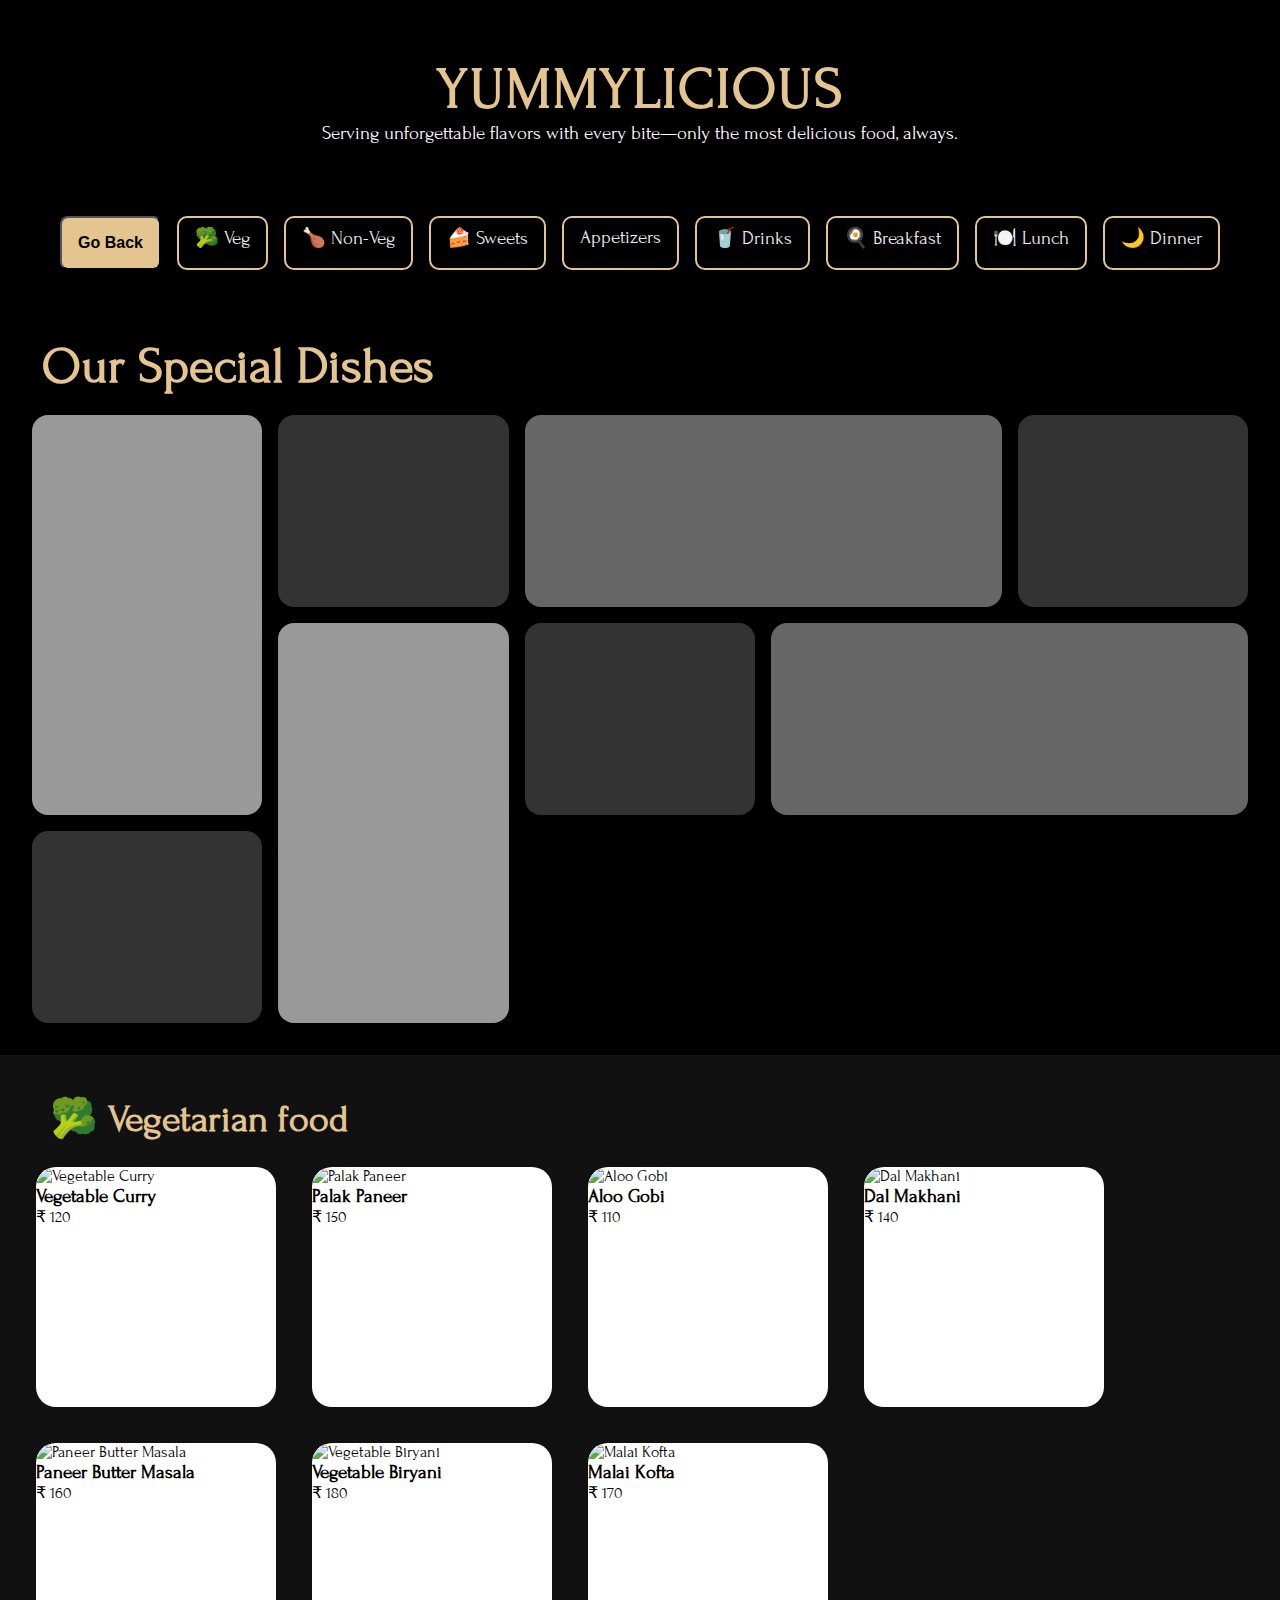
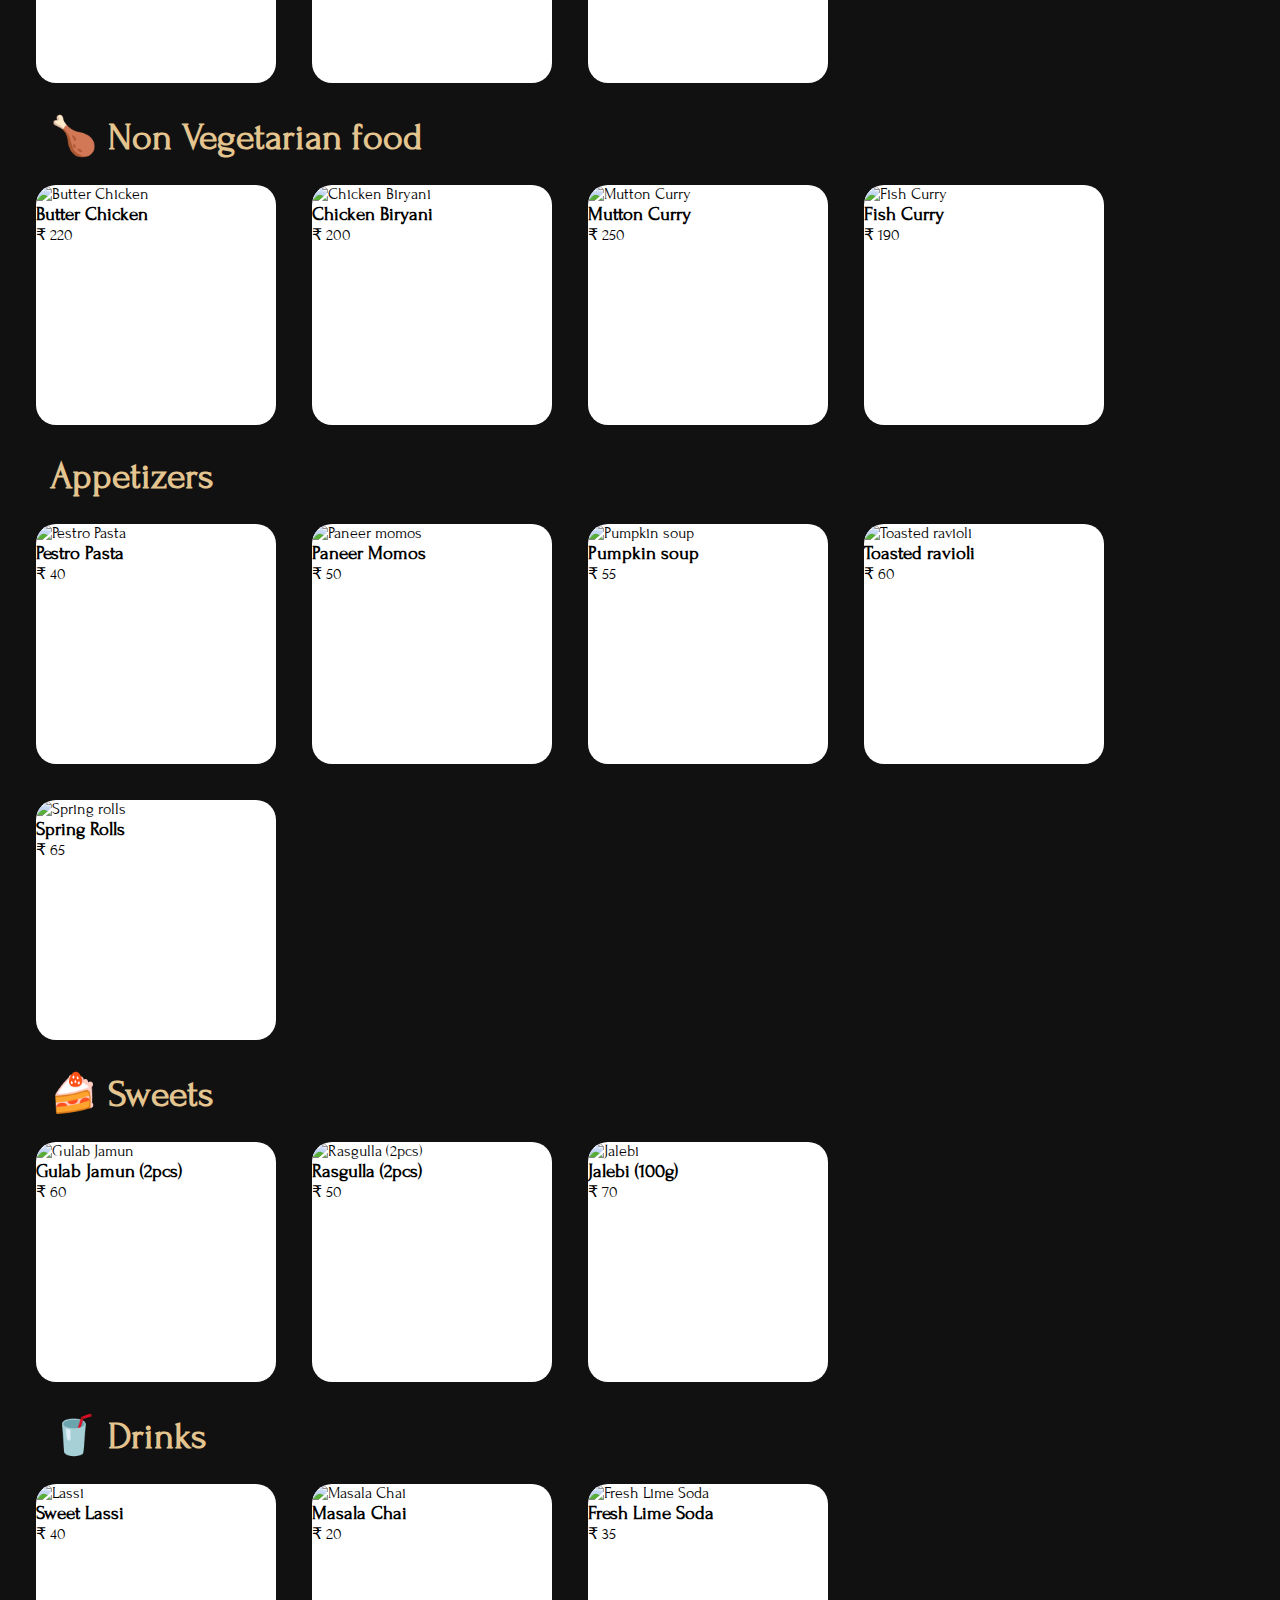
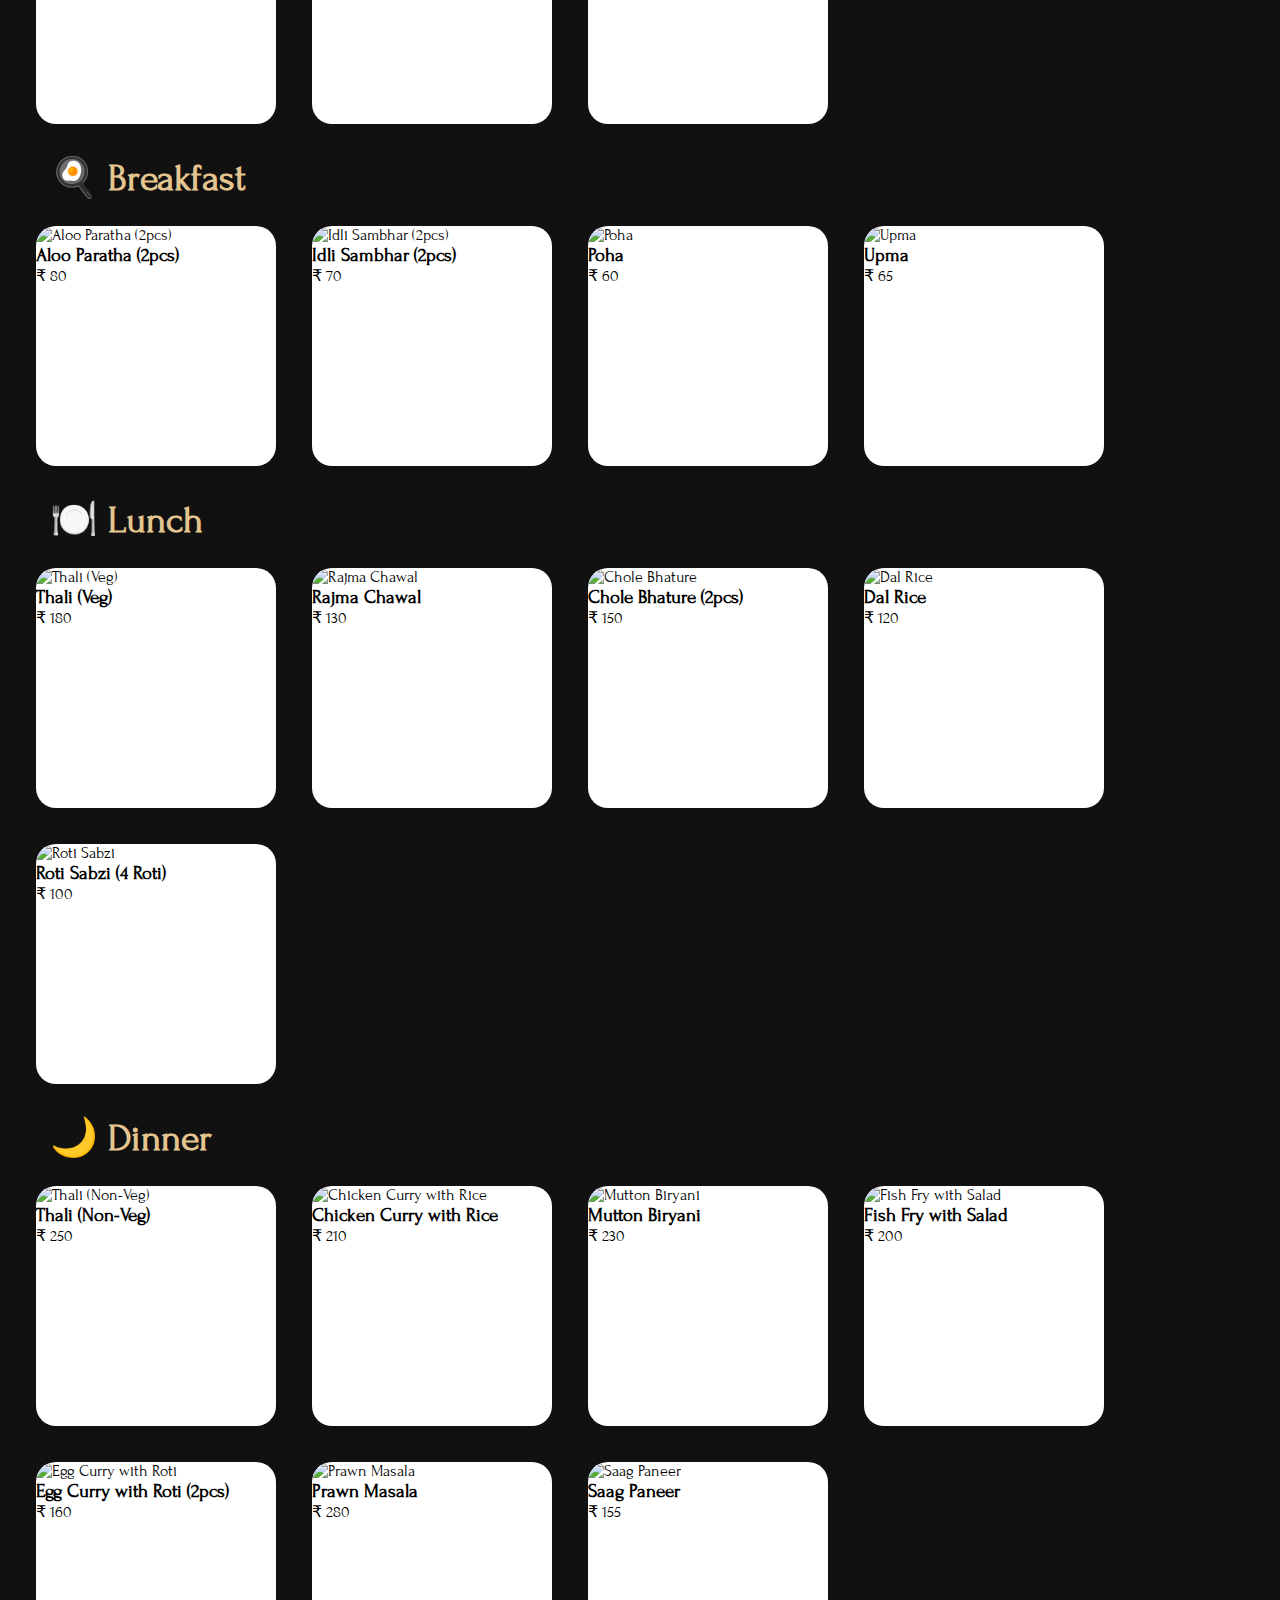
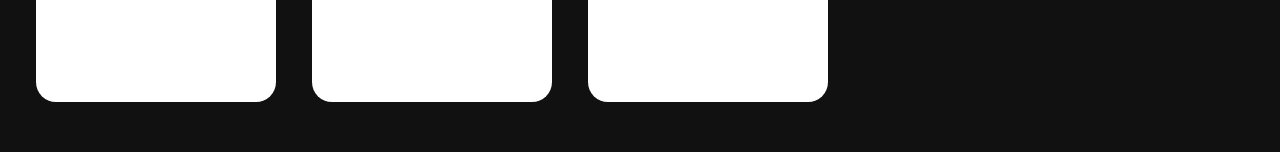
==== commit 07f5e64d: "last changes in menu" ====
--- a/menu/menu.html
+++ b/menu/menu.html
@@ -5,7 +5,7 @@
     <meta charset="UTF-8" />
     <meta name="viewport" content="width=device-width, initial-scale=1.0" />
     <title>PLATOUR - Restaurant</title>
-
+    <link rel="shortcut icon" href="./img.png" type="image/svg+xml">
     <link rel="icon" type="imagr/icon"
         href="https://us.123rf.com/450wm/seamartini/seamartini2203/seamartini220300123/183416613-indian-cuisine-spice-icon-asian-food-seasonings-and-hot-spices-indian-food-restaurant-vector-symbol.jpg?ver=6">
 
@@ -32,6 +32,7 @@
             <a class="nlink" href="#veg">🥦 Veg</a>
             <a class="nlink" href="#nonveg">🍗 Non-Veg</a>
             <a class="nlink" href="#sweets">🍰 Sweets</a>
+            <a class="nlink" href="#appetizer">Appetizers</a>
             <a class="nlink" href="#drinks">🥤 Drinks</a>
             <a class="nlink" href="#breakfast">🍳 Breakfast</a>
             <a class="nlink" href="#lunch">🍽️ Lunch</a>
@@ -75,7 +76,7 @@
         <div class="itemsec">
 
             <h2 id="veg" class="head">🥦 Vegetarian food</h2>
-            <div class="cards">
+            <div class="cards ">
                 <img src="https://images.unsplash.com/photo-1511690656952-34342bb7c2f2?w=500&auto=format&fit=crop&q=60&ixlib=rb-4.0.3&ixid=M3wxMjA3fDB8MHxzZWFyY2h8Mnx8dmVnJTIwZm9vZHxlbnwwfHwwfHx8MA%3D%3D"
                     alt="Vegetable Curry">
                 <div class="item-info">
@@ -83,7 +84,7 @@
                     <p>₹ 120</p>
                 </div>
             </div>
-            <div class="cards "><img
+            <div class="cards menu-card hover:card aos-init"><img
                     src="https://images.unsplash.com/photo-1511763338-f1d479ce8292?w=500&auto=format&fit=crop&q=60&ixlib=rb-4.0.3&ixid=M3wxMjA3fDB8MHxwaG90by1yZWxhdGVkfDE0fHx8ZW58MHx8fHx8"
                     alt="Palak Paneer">
                 <div class="item-info">
@@ -166,6 +167,48 @@
                 </div>
             </div>
 
+            <h2 id="appetizer" class="head">Appetizers</h2>
+            <div class="cards "><img
+                    src="https://images.unsplash.com/photo-1473093295043-cdd812d0e601?q=80&w=2340&auto=format&fit=crop&ixlib=rb-4.0.3&ixid=M3wxMjA3fDB8MHxwaG90by1wYWdlfHx8fGVufDB8fHx8fA%3D%3D"
+                    alt="Pestro Pasta">
+                <div class="item-info">
+                    <h3>Pestro Pasta</h3>
+                    <p>₹ 40</p>
+                </div>
+            </div>
+            <div class="cards "><img
+                    src="https://littlechef.co.in/wp-content/uploads/2022/05/Chicken-Fried-Momo.jpg"
+                    alt="Paneer momos">
+                <div class="item-info">
+                    <h3>Paneer Momos</h3>
+                    <p>₹ 50</p>
+                </div>
+            </div>
+            <div class="cards "><img
+                    src="https://images.unsplash.com/photo-1600845285511-12d222278dc9?q=80&w=2340&auto=format&fit=crop&ixlib=rb-4.0.3&ixid=M3wxMjA3fDB8MHxwaG90by1wYWdlfHx8fGVufDB8fHx8fA%3D%3D"
+                    alt="Pumpkin soup">
+                <div class="item-info">
+                    <h3>Pumpkin soup</h3>
+                    <p>₹ 55</p>
+                </div>
+            </div>
+            <div class="cards "><img
+                    src="https://i.pinimg.com/originals/90/00/36/90003600f3a29b67e7a58a869ada350e.jpg"
+                    alt="Toasted ravioli">
+                <div class="item-info">
+                    <h3>Toasted ravioli</h3>
+                    <p>₹ 60</p>
+                </div>
+            </div>
+            <div class="cards "><img
+                    src="https://images.unsplash.com/photo-1695712641569-05eee7b37b6d?q=80&w=2340&auto=format&fit=crop&ixlib=rb-4.0.3&ixid=M3wxMjA3fDB8MHxwaG90by1wYWdlfHx8fGVufDB8fHx8fA%3D%3D"
+                    alt="Spring rolls">
+                <div class="item-info">
+                    <h3>Spring Rolls</h3>
+                    <p>₹ 65</p>
+                </div>
+            </div>
+
             <h2 id="sweets" class="head">🍰 Sweets</h2>
             <div class="cards "><img
                     src="https://plus.unsplash.com/premium_photo-1673808893646-e24ac06654a8?w=500&auto=format&fit=crop&q=60&ixlib=rb-4.0.3&ixid=M3wxMjA3fDB8MHxwaG90by1yZWxhdGVkfDIwfHx8ZW58MHx8fHx8"
@@ -328,7 +371,7 @@
                         <p>₹ 200</p>
                     </div>
                 </div>
-                <div class="cards "><img
+                <div class="cards"><img
                         src="https://plus.unsplash.com/premium_photo-1675864532835-6e47099cca6f?w=500&auto=format&fit=crop&q=60&ixlib=rb-4.0.3&ixid=M3wxMjA3fDB8MHxwaG0dG90by1yZWxhdGVkfDMyfHx8ZW58MHx8fHx8"
                         alt="Egg Curry with Roti">
                     <div class="item-info">
@@ -370,6 +413,7 @@
     
         <script src="menu.js"></script>
         <script src="orderMenu.js"></script>
+     
     </body>
     
     </html>--- a/menu/menu.css
+++ b/menu/menu.css
@@ -159,7 +159,7 @@
     background-size: cover;
     background-position: center;
     background-repeat: no-repeat;
-    transition: transform .5s;
+    transition: all 1s ease-in;
   }
   .card:hover{
     transform: scale(1.03);
